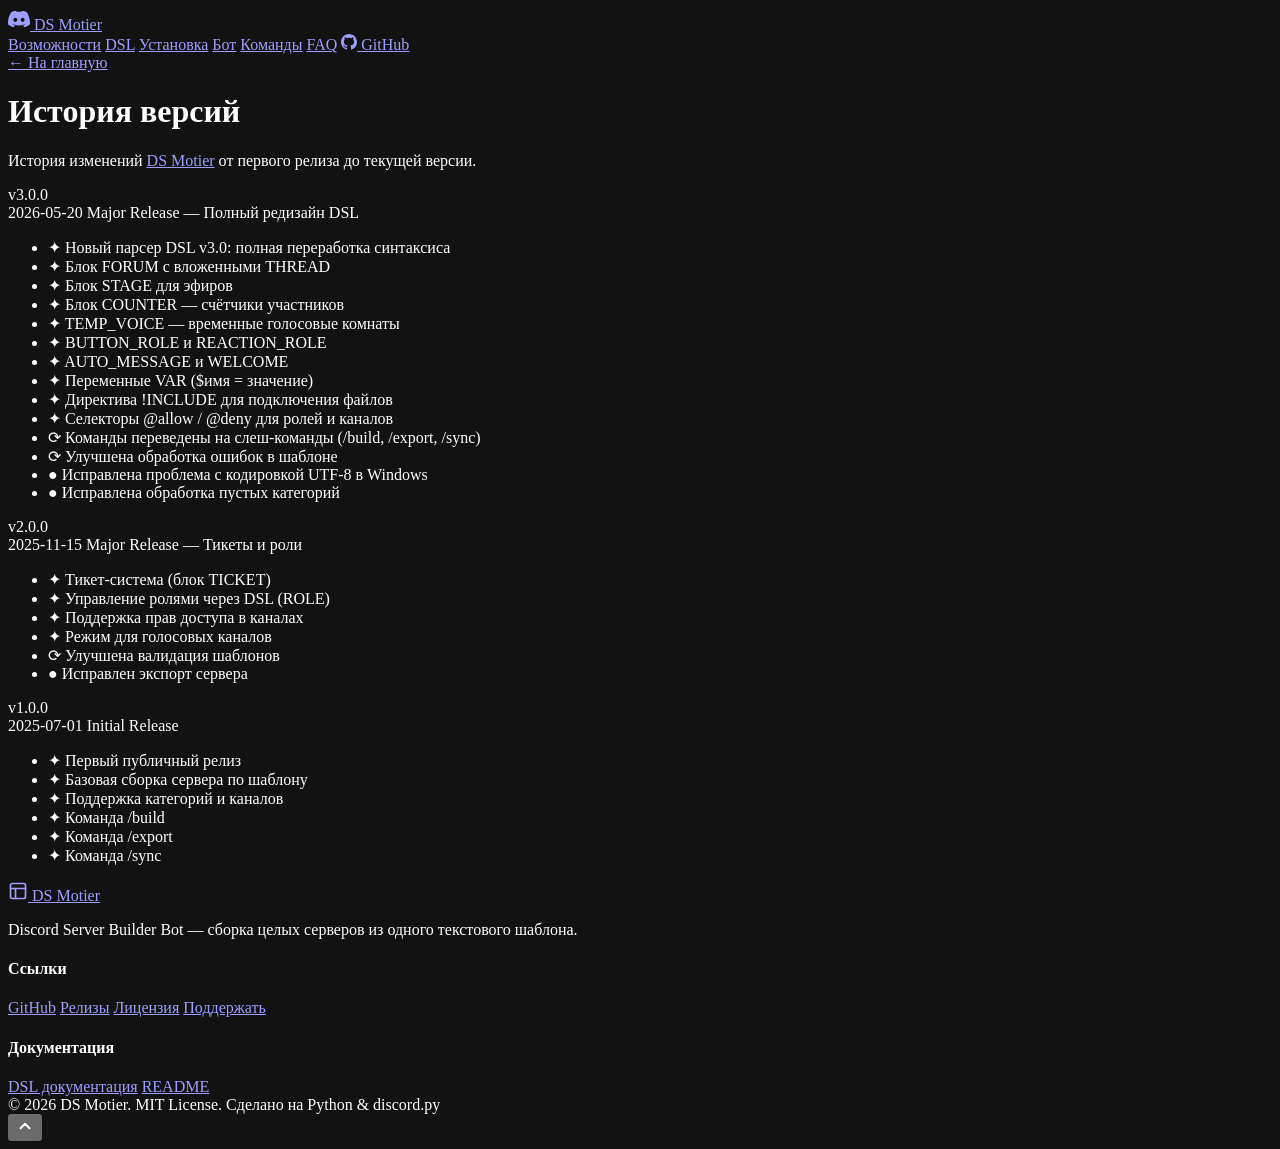
==== changelog/index.html @ 47845064 "Deploy DS Motier v3.0.0 — русские заголовки, back-links, карточки документации" ====
<!DOCTYPE html><html lang="ru"> <head><meta charset="UTF-8"><meta name="viewport" content="width=device-width, initial-scale=1.0"><meta name="color-scheme" content="dark"><meta name="keywords" content="discord бот, сборка discord сервера, dsl v3.0, discord server builder, discord шаблон, discord автоматизация"><title>История версий — DS Motier — сборка Discord серверов</title><meta name="description" content="История изменений DS Motier: новые функции, улучшения, исправления."><meta property="og:title" content="История версий — DS Motier — сборка Discord серверов"><meta property="og:description" content="История изменений DS Motier: новые функции, улучшения, исправления."><meta property="og:type" content="website"><meta property="og:url" content="https://ewee-eco.github.io/DS-Motier/"><meta property="og:image" content="https://ewee-eco.github.io/DS-Motier/og-image.png"><link rel="canonical" href="https://ewee-eco.github.io/DS-Motier/"><link rel="icon" type="image/svg+xml" href="/DS-Motier/favicon.svg"><link rel="preconnect" href="https://fonts.googleapis.com"><link rel="preconnect" href="https://fonts.gstatic.com" crossorigin><link href="https://fonts.googleapis.com/css2?family=Inter:wght@400;500;600;700;800;900&family=JetBrains+Mono:wght@400;500&display=swap" rel="stylesheet"><script type="application/ld+json">{"@context":"https://schema.org","@type":"SoftwareApplication","name":"DS Motier","operatingSystem":"Windows, macOS, Linux","applicationCategory":"Utilities","description":"История изменений DS Motier: новые функции, улучшения, исправления.","offers":{"@type":"Offer","price":"0","priceCurrency":"USD"},"author":{"@type":"Person","name":"EwEE-ECO"}}</script><link rel="stylesheet" href="/DS-Motier/styles/global.css"></head> <body>  <header class="header" id="header"> <div class="header-inner"> <a href="#" class="logo"> <svg width="22" height="22" viewBox="0 0 127.14 96.36" fill="currentColor"> <path d="M107.7,8.07A105.15,105.15,0,0,0,81.47,0a72.06,72.06,0,0,0-3.36,6.83A97.68,97.68,0,0,0,49,6.83,72.37,72.37,0,0,0,45.64,0,105.89,105.89,0,0,0,19.39,8.09C2.79,32.65-1.71,56.6.54,80.21h0A105.73,105.73,0,0,0,32.71,96.36,77.7,77.7,0,0,0,39.6,85.25a68.42,68.42,0,0,1-10.85-5.18c.91-.66,1.8-1.34,2.66-2a75.57,75.57,0,0,0,64.32,0c.87.71,1.76,1.39,2.66,2a68.68,68.68,0,0,1-10.87,5.19,77,77,0,0,0,6.89,11.1A105.25,105.25,0,0,0,126.6,80.22h0C129.24,52.84,122.09,29.11,107.7,8.07ZM42.45,65.69C36.18,65.69,31,60,31,53s5-12.74,11.43-12.74S54,46,53.89,53,48.84,65.69,42.45,65.69Zm42.24,0C78.41,65.69,73.25,60,73.25,53s5-12.74,11.44-12.74S96.23,46,96.12,53,91.08,65.69,84.69,65.69Z"></path> </svg> <span>DS Motier</span> </a> <nav class="header-nav"> <a href="#features">Возможности</a> <a href="#showcase">DSL</a> <a href="#how-it-works">Установка</a> <a href="#bot-setup">Бот</a> <a href="#commands">Команды</a> <a href="#faq">FAQ</a> <a href="https://github.com/EwEE-ECO/DS-Motier" target="_blank" rel="noopener noreferrer" class="header-gh-link"> <svg width="16" height="16" viewBox="0 0 24 24" fill="currentColor"> <path d="M12 0C5.374 0 0 5.373 0 12c0 5.302 3.438 9.8 8.207 11.387.599.111.793-.261.793-.577v-2.234c-3.338.726-4.033-1.416-4.033-1.416-.546-1.387-1.333-1.756-1.333-1.756-1.089-.745.083-.729.083-.729 1.205.084 1.839 1.237 1.839 1.237 1.07 1.834 2.807 1.304 3.492.997.107-.775.418-1.305.762-1.604-2.665-.305-5.467-1.334-5.467-5.931 0-1.311.469-2.381 1.236-3.221-.124-.303-.535-1.524.117-3.176 0 0 1.008-.322 3.301 1.23A11.509 11.509 0 0112 5.803c1.02.005 2.047.138 3.006.404 2.291-1.552 3.297-1.23 3.297-1.23.653 1.653.242 2.874.118 3.176.77.84 1.235 1.911 1.235 3.221 0 4.609-2.807 5.624-5.479 5.921.43.372.823 1.102.823 2.222v3.293c0 .319.192.694.801.576C20.566 21.797 24 17.3 24 12c0-6.627-5.373-12-12-12z"></path> </svg> <span>GitHub</span> </a> </nav> </div> </header> <script type="module">const d=document.getElementById("header");let s=0;window.addEventListener("scroll",()=>{const e=window.scrollY;e>120&&e>s?d.classList.add("header-hidden"):d.classList.remove("header-hidden"),s=e},{passive:!0});</script> <main class="page-section"> <div class="page-section-inner"> <a href="/DS-Motier/" class="back-link">← На главную</a> <h1>История версий</h1> <p>История изменений <a href="/DS-Motier/">DS Motier</a> от первого релиза до текущей версии.</p> <article class="release"> <header class="release-header"> <div class="release-version">v3.0.0</div> <time class="release-date">2026-05-20</time> <span class="release-tag">Major Release — Полный редизайн DSL</span> </header> <ul class="release-changes"> <li class="release-change release-change-feature"> <span class="release-change-type"> ✦   </span> Новый парсер DSL v3.0: полная переработка синтаксиса </li><li class="release-change release-change-feature"> <span class="release-change-type"> ✦   </span> Блок FORUM с вложенными THREAD </li><li class="release-change release-change-feature"> <span class="release-change-type"> ✦   </span> Блок STAGE для эфиров </li><li class="release-change release-change-feature"> <span class="release-change-type"> ✦   </span> Блок COUNTER — счётчики участников </li><li class="release-change release-change-feature"> <span class="release-change-type"> ✦   </span> TEMP_VOICE — временные голосовые комнаты </li><li class="release-change release-change-feature"> <span class="release-change-type"> ✦   </span> BUTTON_ROLE и REACTION_ROLE </li><li class="release-change release-change-feature"> <span class="release-change-type"> ✦   </span> AUTO_MESSAGE и WELCOME </li><li class="release-change release-change-feature"> <span class="release-change-type"> ✦   </span> Переменные VAR ($имя = значение) </li><li class="release-change release-change-feature"> <span class="release-change-type"> ✦   </span> Директива !INCLUDE для подключения файлов </li><li class="release-change release-change-feature"> <span class="release-change-type"> ✦   </span> Селекторы @allow / @deny для ролей и каналов </li><li class="release-change release-change-change"> <span class="release-change-type">  ⟳  </span> Команды переведены на слеш-команды (/build, /export, /sync) </li><li class="release-change release-change-change"> <span class="release-change-type">  ⟳  </span> Улучшена обработка ошибок в шаблоне </li><li class="release-change release-change-fix"> <span class="release-change-type">   ● </span> Исправлена проблема с кодировкой UTF-8 в Windows </li><li class="release-change release-change-fix"> <span class="release-change-type">   ● </span> Исправлена обработка пустых категорий </li> </ul> </article><article class="release"> <header class="release-header"> <div class="release-version">v2.0.0</div> <time class="release-date">2025-11-15</time> <span class="release-tag">Major Release — Тикеты и роли</span> </header> <ul class="release-changes"> <li class="release-change release-change-feature"> <span class="release-change-type"> ✦   </span> Тикет-система (блок TICKET) </li><li class="release-change release-change-feature"> <span class="release-change-type"> ✦   </span> Управление ролями через DSL (ROLE) </li><li class="release-change release-change-feature"> <span class="release-change-type"> ✦   </span> Поддержка прав доступа в каналах </li><li class="release-change release-change-feature"> <span class="release-change-type"> ✦   </span> Режим для голосовых каналов </li><li class="release-change release-change-change"> <span class="release-change-type">  ⟳  </span> Улучшена валидация шаблонов </li><li class="release-change release-change-fix"> <span class="release-change-type">   ● </span> Исправлен экспорт сервера </li> </ul> </article><article class="release"> <header class="release-header"> <div class="release-version">v1.0.0</div> <time class="release-date">2025-07-01</time> <span class="release-tag">Initial Release</span> </header> <ul class="release-changes"> <li class="release-change release-change-feature"> <span class="release-change-type"> ✦   </span> Первый публичный релиз </li><li class="release-change release-change-feature"> <span class="release-change-type"> ✦   </span> Базовая сборка сервера по шаблону </li><li class="release-change release-change-feature"> <span class="release-change-type"> ✦   </span> Поддержка категорий и каналов </li><li class="release-change release-change-feature"> <span class="release-change-type"> ✦   </span> Команда /build </li><li class="release-change release-change-feature"> <span class="release-change-type"> ✦   </span> Команда /export </li><li class="release-change release-change-feature"> <span class="release-change-type"> ✦   </span> Команда /sync </li> </ul> </article> </div> </main> <footer class="footer"> <div class="footer-inner"> <div class="footer-brand"> <a href="#" class="logo"> <svg width="20" height="20" viewBox="0 0 24 24" fill="none" stroke="currentColor" stroke-width="2" stroke-linecap="round" stroke-linejoin="round"> <rect x="3" y="3" width="18" height="18" rx="2" ry="2"></rect> <line x1="3" y1="9" x2="21" y2="9"></line> <line x1="9" y1="21" x2="9" y2="9"></line> </svg>
DS Motier
</a> <p class="footer-desc">
Discord Server Builder Bot — сборка целых серверов из одного текстового шаблона.
</p> </div> <div class="footer-links"> <div class="footer-col"> <h4>Ссылки</h4> <a href="https://github.com/EwEE-ECO/DS-Motier" target="_blank" rel="noopener noreferrer">GitHub</a> <a href="https://github.com/EwEE-ECO/DS-Motier/releases" target="_blank" rel="noopener noreferrer">Релизы</a> <a href="https://github.com/EwEE-ECO/DS-Motier/blob/main/LICENSE" target="_blank" rel="noopener noreferrer">Лицензия</a> <a href="https://yoomoney.ru/to/4100119169295985" target="_blank" rel="noopener noreferrer">Поддержать</a> </div> <div class="footer-col"> <h4>Документация</h4> <a href="https://github.com/EwEE-ECO/DS-Motier/blob/main/DOCS.md" target="_blank" rel="noopener noreferrer">DSL документация</a> <a href="https://github.com/EwEE-ECO/DS-Motier/blob/main/README.md" target="_blank" rel="noopener noreferrer">README</a> </div> </div> </div> <div class="footer-bottom"> <span>&copy; 2026 DS Motier. MIT License.</span> <span>Сделано на Python &amp; discord.py</span> </div> </footer> <button id="back-to-top" class="back-to-top" aria-label="Наверх"> <svg width="18" height="18" viewBox="0 0 24 24" fill="none" stroke="currentColor" stroke-width="2.5" stroke-linecap="round" stroke-linejoin="round"> <polyline points="18 15 12 9 6 15"></polyline> </svg> </button> <script type="module">const o=document.getElementById("back-to-top");window.addEventListener("scroll",()=>{window.scrollY>600?o.classList.add("back-to-top-visible"):o.classList.remove("back-to-top-visible")},{passive:!0});o.addEventListener("click",()=>{window.scrollTo({top:0,behavior:"smooth"})});</script>  <script src="/DS-Motier/scripts/site.js"></script> </body> </html>
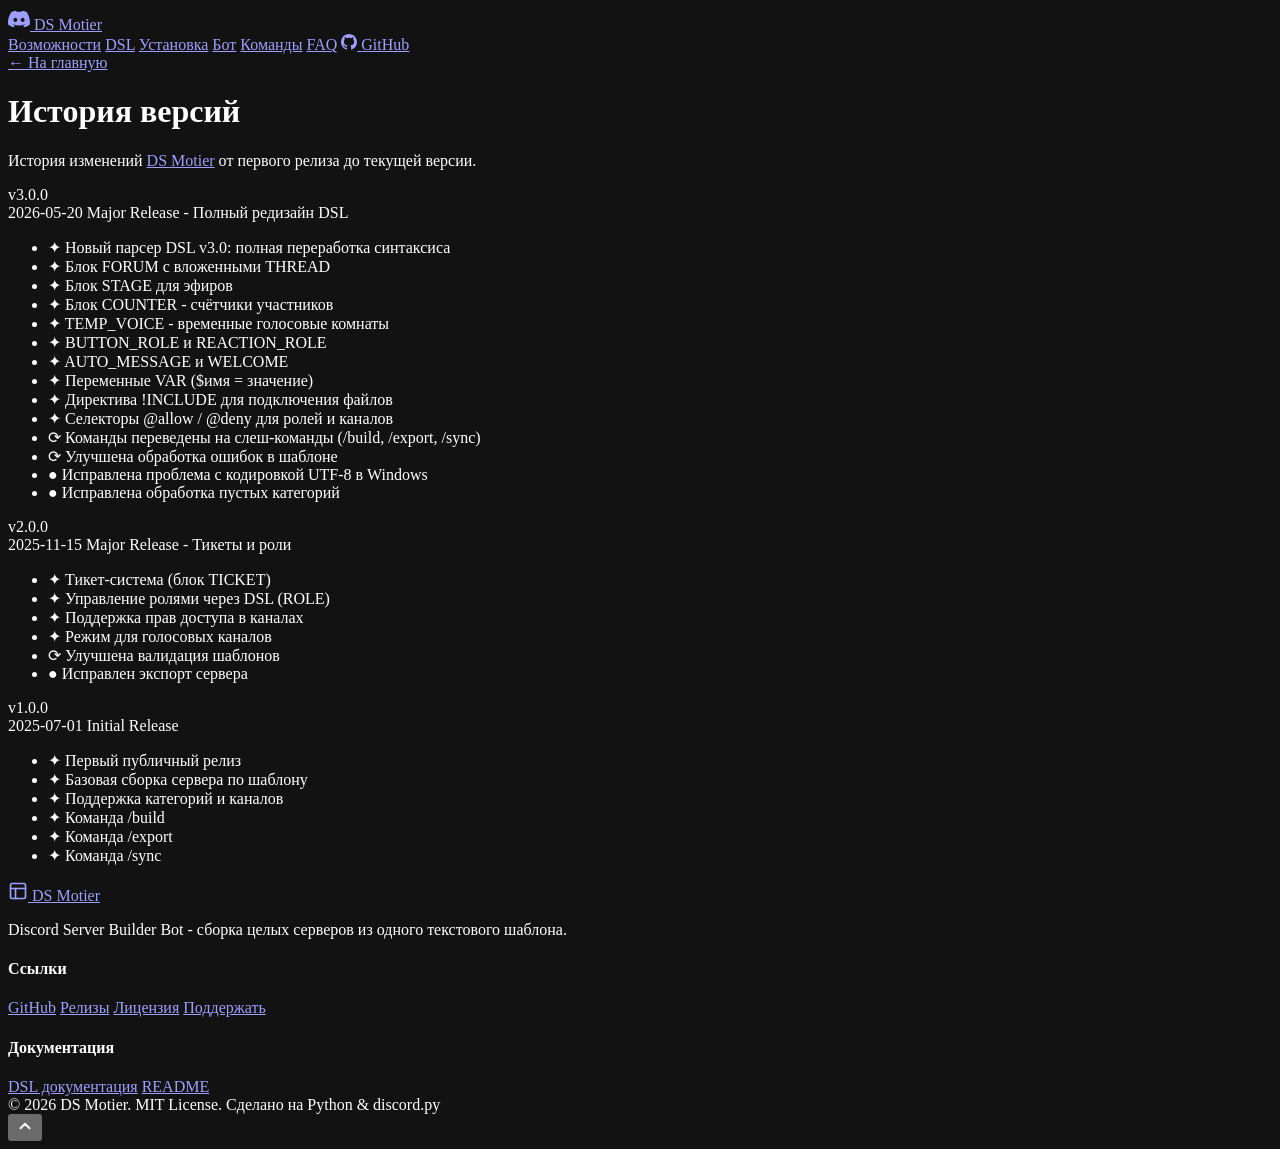
==== commit 4e06e616: "Replace em dashes with hyphens" ====
--- a/changelog/index.html
+++ b/changelog/index.html
@@ -1,5 +1,5 @@
-<!DOCTYPE html><html lang="ru"> <head><meta charset="UTF-8"><meta name="viewport" content="width=device-width, initial-scale=1.0"><meta name="color-scheme" content="dark"><meta name="keywords" content="discord бот, сборка discord сервера, dsl v3.0, discord server builder, discord шаблон, discord автоматизация"><title>История версий — DS Motier — сборка Discord серверов</title><meta name="description" content="История изменений DS Motier: новые функции, улучшения, исправления."><meta property="og:title" content="История версий — DS Motier — сборка Discord серверов"><meta property="og:description" content="История изменений DS Motier: новые функции, улучшения, исправления."><meta property="og:type" content="website"><meta property="og:url" content="https://ewee-eco.github.io/DS-Motier/"><meta property="og:image" content="https://ewee-eco.github.io/DS-Motier/og-image.png"><link rel="canonical" href="https://ewee-eco.github.io/DS-Motier/"><link rel="icon" type="image/svg+xml" href="/DS-Motier/favicon.svg"><link rel="preconnect" href="https://fonts.googleapis.com"><link rel="preconnect" href="https://fonts.gstatic.com" crossorigin><link href="https://fonts.googleapis.com/css2?family=Inter:wght@400;500;600;700;800;900&family=JetBrains+Mono:wght@400;500&display=swap" rel="stylesheet"><script type="application/ld+json">{"@context":"https://schema.org","@type":"SoftwareApplication","name":"DS Motier","operatingSystem":"Windows, macOS, Linux","applicationCategory":"Utilities","description":"История изменений DS Motier: новые функции, улучшения, исправления.","offers":{"@type":"Offer","price":"0","priceCurrency":"USD"},"author":{"@type":"Person","name":"EwEE-ECO"}}</script><link rel="stylesheet" href="/DS-Motier/styles/global.css"></head> <body>  <header class="header" id="header"> <div class="header-inner"> <a href="#" class="logo"> <svg width="22" height="22" viewBox="0 0 127.14 96.36" fill="currentColor"> <path d="M107.7,8.07A105.15,105.15,0,0,0,81.47,0a72.06,72.06,0,0,0-3.36,6.83A97.68,97.68,0,0,0,49,6.83,72.37,72.37,0,0,0,45.64,0,105.89,105.89,0,0,0,19.39,8.09C2.79,32.65-1.71,56.6.54,80.21h0A105.73,105.73,0,0,0,32.71,96.36,77.7,77.7,0,0,0,39.6,85.25a68.42,68.42,0,0,1-10.85-5.18c.91-.66,1.8-1.34,2.66-2a75.57,75.57,0,0,0,64.32,0c.87.71,1.76,1.39,2.66,2a68.68,68.68,0,0,1-10.87,5.19,77,77,0,0,0,6.89,11.1A105.25,105.25,0,0,0,126.6,80.22h0C129.24,52.84,122.09,29.11,107.7,8.07ZM42.45,65.69C36.18,65.69,31,60,31,53s5-12.74,11.43-12.74S54,46,53.89,53,48.84,65.69,42.45,65.69Zm42.24,0C78.41,65.69,73.25,60,73.25,53s5-12.74,11.44-12.74S96.23,46,96.12,53,91.08,65.69,84.69,65.69Z"></path> </svg> <span>DS Motier</span> </a> <nav class="header-nav"> <a href="#features">Возможности</a> <a href="#showcase">DSL</a> <a href="#how-it-works">Установка</a> <a href="#bot-setup">Бот</a> <a href="#commands">Команды</a> <a href="#faq">FAQ</a> <a href="https://github.com/EwEE-ECO/DS-Motier" target="_blank" rel="noopener noreferrer" class="header-gh-link"> <svg width="16" height="16" viewBox="0 0 24 24" fill="currentColor"> <path d="M12 0C5.374 0 0 5.373 0 12c0 5.302 3.438 9.8 8.207 11.387.599.111.793-.261.793-.577v-2.234c-3.338.726-4.033-1.416-4.033-1.416-.546-1.387-1.333-1.756-1.333-1.756-1.089-.745.083-.729.083-.729 1.205.084 1.839 1.237 1.839 1.237 1.07 1.834 2.807 1.304 3.492.997.107-.775.418-1.305.762-1.604-2.665-.305-5.467-1.334-5.467-5.931 0-1.311.469-2.381 1.236-3.221-.124-.303-.535-1.524.117-3.176 0 0 1.008-.322 3.301 1.23A11.509 11.509 0 0112 5.803c1.02.005 2.047.138 3.006.404 2.291-1.552 3.297-1.23 3.297-1.23.653 1.653.242 2.874.118 3.176.77.84 1.235 1.911 1.235 3.221 0 4.609-2.807 5.624-5.479 5.921.43.372.823 1.102.823 2.222v3.293c0 .319.192.694.801.576C20.566 21.797 24 17.3 24 12c0-6.627-5.373-12-12-12z"></path> </svg> <span>GitHub</span> </a> </nav> </div> </header> <script type="module">const d=document.getElementById("header");let s=0;window.addEventListener("scroll",()=>{const e=window.scrollY;e>120&&e>s?d.classList.add("header-hidden"):d.classList.remove("header-hidden"),s=e},{passive:!0});</script> <main class="page-section"> <div class="page-section-inner"> <a href="/DS-Motier/" class="back-link">← На главную</a> <h1>История версий</h1> <p>История изменений <a href="/DS-Motier/">DS Motier</a> от первого релиза до текущей версии.</p> <article class="release"> <header class="release-header"> <div class="release-version">v3.0.0</div> <time class="release-date">2026-05-20</time> <span class="release-tag">Major Release — Полный редизайн DSL</span> </header> <ul class="release-changes"> <li class="release-change release-change-feature"> <span class="release-change-type"> ✦   </span> Новый парсер DSL v3.0: полная переработка синтаксиса </li><li class="release-change release-change-feature"> <span class="release-change-type"> ✦   </span> Блок FORUM с вложенными THREAD </li><li class="release-change release-change-feature"> <span class="release-change-type"> ✦   </span> Блок STAGE для эфиров </li><li class="release-change release-change-feature"> <span class="release-change-type"> ✦   </span> Блок COUNTER — счётчики участников </li><li class="release-change release-change-feature"> <span class="release-change-type"> ✦   </span> TEMP_VOICE — временные голосовые комнаты </li><li class="release-change release-change-feature"> <span class="release-change-type"> ✦   </span> BUTTON_ROLE и REACTION_ROLE </li><li class="release-change release-change-feature"> <span class="release-change-type"> ✦   </span> AUTO_MESSAGE и WELCOME </li><li class="release-change release-change-feature"> <span class="release-change-type"> ✦   </span> Переменные VAR ($имя = значение) </li><li class="release-change release-change-feature"> <span class="release-change-type"> ✦   </span> Директива !INCLUDE для подключения файлов </li><li class="release-change release-change-feature"> <span class="release-change-type"> ✦   </span> Селекторы @allow / @deny для ролей и каналов </li><li class="release-change release-change-change"> <span class="release-change-type">  ⟳  </span> Команды переведены на слеш-команды (/build, /export, /sync) </li><li class="release-change release-change-change"> <span class="release-change-type">  ⟳  </span> Улучшена обработка ошибок в шаблоне </li><li class="release-change release-change-fix"> <span class="release-change-type">   ● </span> Исправлена проблема с кодировкой UTF-8 в Windows </li><li class="release-change release-change-fix"> <span class="release-change-type">   ● </span> Исправлена обработка пустых категорий </li> </ul> </article><article class="release"> <header class="release-header"> <div class="release-version">v2.0.0</div> <time class="release-date">2025-11-15</time> <span class="release-tag">Major Release — Тикеты и роли</span> </header> <ul class="release-changes"> <li class="release-change release-change-feature"> <span class="release-change-type"> ✦   </span> Тикет-система (блок TICKET) </li><li class="release-change release-change-feature"> <span class="release-change-type"> ✦   </span> Управление ролями через DSL (ROLE) </li><li class="release-change release-change-feature"> <span class="release-change-type"> ✦   </span> Поддержка прав доступа в каналах </li><li class="release-change release-change-feature"> <span class="release-change-type"> ✦   </span> Режим для голосовых каналов </li><li class="release-change release-change-change"> <span class="release-change-type">  ⟳  </span> Улучшена валидация шаблонов </li><li class="release-change release-change-fix"> <span class="release-change-type">   ● </span> Исправлен экспорт сервера </li> </ul> </article><article class="release"> <header class="release-header"> <div class="release-version">v1.0.0</div> <time class="release-date">2025-07-01</time> <span class="release-tag">Initial Release</span> </header> <ul class="release-changes"> <li class="release-change release-change-feature"> <span class="release-change-type"> ✦   </span> Первый публичный релиз </li><li class="release-change release-change-feature"> <span class="release-change-type"> ✦   </span> Базовая сборка сервера по шаблону </li><li class="release-change release-change-feature"> <span class="release-change-type"> ✦   </span> Поддержка категорий и каналов </li><li class="release-change release-change-feature"> <span class="release-change-type"> ✦   </span> Команда /build </li><li class="release-change release-change-feature"> <span class="release-change-type"> ✦   </span> Команда /export </li><li class="release-change release-change-feature"> <span class="release-change-type"> ✦   </span> Команда /sync </li> </ul> </article> </div> </main> <footer class="footer"> <div class="footer-inner"> <div class="footer-brand"> <a href="#" class="logo"> <svg width="20" height="20" viewBox="0 0 24 24" fill="none" stroke="currentColor" stroke-width="2" stroke-linecap="round" stroke-linejoin="round"> <rect x="3" y="3" width="18" height="18" rx="2" ry="2"></rect> <line x1="3" y1="9" x2="21" y2="9"></line> <line x1="9" y1="21" x2="9" y2="9"></line> </svg>
+﻿<!DOCTYPE html><html lang="ru"> <head><meta charset="UTF-8"><meta name="viewport" content="width=device-width, initial-scale=1.0"><meta name="color-scheme" content="dark"><meta name="keywords" content="discord бот, сборка discord сервера, dsl v3.0, discord server builder, discord шаблон, discord автоматизация"><title>История версий - DS Motier - сборка Discord серверов</title><meta name="description" content="История изменений DS Motier: новые функции, улучшения, исправления."><meta property="og:title" content="История версий - DS Motier - сборка Discord серверов"><meta property="og:description" content="История изменений DS Motier: новые функции, улучшения, исправления."><meta property="og:type" content="website"><meta property="og:url" content="https://ewee-eco.github.io/DS-Motier/"><meta property="og:image" content="https://ewee-eco.github.io/DS-Motier/og-image.png"><link rel="canonical" href="https://ewee-eco.github.io/DS-Motier/"><link rel="icon" type="image/svg+xml" href="/DS-Motier/favicon.svg"><link rel="preconnect" href="https://fonts.googleapis.com"><link rel="preconnect" href="https://fonts.gstatic.com" crossorigin><link href="https://fonts.googleapis.com/css2?family=Inter:wght@400;500;600;700;800;900&family=JetBrains+Mono:wght@400;500&display=swap" rel="stylesheet"><script type="application/ld+json">{"@context":"https://schema.org","@type":"SoftwareApplication","name":"DS Motier","operatingSystem":"Windows, macOS, Linux","applicationCategory":"Utilities","description":"История изменений DS Motier: новые функции, улучшения, исправления.","offers":{"@type":"Offer","price":"0","priceCurrency":"USD"},"author":{"@type":"Person","name":"EwEE-ECO"}}</script><link rel="stylesheet" href="/DS-Motier/styles/global.css"></head> <body>  <header class="header" id="header"> <div class="header-inner"> <a href="#" class="logo"> <svg width="22" height="22" viewBox="0 0 127.14 96.36" fill="currentColor"> <path d="M107.7,8.07A105.15,105.15,0,0,0,81.47,0a72.06,72.06,0,0,0-3.36,6.83A97.68,97.68,0,0,0,49,6.83,72.37,72.37,0,0,0,45.64,0,105.89,105.89,0,0,0,19.39,8.09C2.79,32.65-1.71,56.6.54,80.21h0A105.73,105.73,0,0,0,32.71,96.36,77.7,77.7,0,0,0,39.6,85.25a68.42,68.42,0,0,1-10.85-5.18c.91-.66,1.8-1.34,2.66-2a75.57,75.57,0,0,0,64.32,0c.87.71,1.76,1.39,2.66,2a68.68,68.68,0,0,1-10.87,5.19,77,77,0,0,0,6.89,11.1A105.25,105.25,0,0,0,126.6,80.22h0C129.24,52.84,122.09,29.11,107.7,8.07ZM42.45,65.69C36.18,65.69,31,60,31,53s5-12.74,11.43-12.74S54,46,53.89,53,48.84,65.69,42.45,65.69Zm42.24,0C78.41,65.69,73.25,60,73.25,53s5-12.74,11.44-12.74S96.23,46,96.12,53,91.08,65.69,84.69,65.69Z"></path> </svg> <span>DS Motier</span> </a> <nav class="header-nav"> <a href="#features">Возможности</a> <a href="#showcase">DSL</a> <a href="#how-it-works">Установка</a> <a href="#bot-setup">Бот</a> <a href="#commands">Команды</a> <a href="#faq">FAQ</a> <a href="https://github.com/EwEE-ECO/DS-Motier" target="_blank" rel="noopener noreferrer" class="header-gh-link"> <svg width="16" height="16" viewBox="0 0 24 24" fill="currentColor"> <path d="M12 0C5.374 0 0 5.373 0 12c0 5.302 3.438 9.8 8.207 11.387.599.111.793-.261.793-.577v-2.234c-3.338.726-4.033-1.416-4.033-1.416-.546-1.387-1.333-1.756-1.333-1.756-1.089-.745.083-.729.083-.729 1.205.084 1.839 1.237 1.839 1.237 1.07 1.834 2.807 1.304 3.492.997.107-.775.418-1.305.762-1.604-2.665-.305-5.467-1.334-5.467-5.931 0-1.311.469-2.381 1.236-3.221-.124-.303-.535-1.524.117-3.176 0 0 1.008-.322 3.301 1.23A11.509 11.509 0 0112 5.803c1.02.005 2.047.138 3.006.404 2.291-1.552 3.297-1.23 3.297-1.23.653 1.653.242 2.874.118 3.176.77.84 1.235 1.911 1.235 3.221 0 4.609-2.807 5.624-5.479 5.921.43.372.823 1.102.823 2.222v3.293c0 .319.192.694.801.576C20.566 21.797 24 17.3 24 12c0-6.627-5.373-12-12-12z"></path> </svg> <span>GitHub</span> </a> </nav> </div> </header> <script type="module">const d=document.getElementById("header");let s=0;window.addEventListener("scroll",()=>{const e=window.scrollY;e>120&&e>s?d.classList.add("header-hidden"):d.classList.remove("header-hidden"),s=e},{passive:!0});</script> <main class="page-section"> <div class="page-section-inner"> <a href="/DS-Motier/" class="back-link">← На главную</a> <h1>История версий</h1> <p>История изменений <a href="/DS-Motier/">DS Motier</a> от первого релиза до текущей версии.</p> <article class="release"> <header class="release-header"> <div class="release-version">v3.0.0</div> <time class="release-date">2026-05-20</time> <span class="release-tag">Major Release - Полный редизайн DSL</span> </header> <ul class="release-changes"> <li class="release-change release-change-feature"> <span class="release-change-type"> ✦   </span> Новый парсер DSL v3.0: полная переработка синтаксиса </li><li class="release-change release-change-feature"> <span class="release-change-type"> ✦   </span> Блок FORUM с вложенными THREAD </li><li class="release-change release-change-feature"> <span class="release-change-type"> ✦   </span> Блок STAGE для эфиров </li><li class="release-change release-change-feature"> <span class="release-change-type"> ✦   </span> Блок COUNTER - счётчики участников </li><li class="release-change release-change-feature"> <span class="release-change-type"> ✦   </span> TEMP_VOICE - временные голосовые комнаты </li><li class="release-change release-change-feature"> <span class="release-change-type"> ✦   </span> BUTTON_ROLE и REACTION_ROLE </li><li class="release-change release-change-feature"> <span class="release-change-type"> ✦   </span> AUTO_MESSAGE и WELCOME </li><li class="release-change release-change-feature"> <span class="release-change-type"> ✦   </span> Переменные VAR ($имя = значение) </li><li class="release-change release-change-feature"> <span class="release-change-type"> ✦   </span> Директива !INCLUDE для подключения файлов </li><li class="release-change release-change-feature"> <span class="release-change-type"> ✦   </span> Селекторы @allow / @deny для ролей и каналов </li><li class="release-change release-change-change"> <span class="release-change-type">  ⟳  </span> Команды переведены на слеш-команды (/build, /export, /sync) </li><li class="release-change release-change-change"> <span class="release-change-type">  ⟳  </span> Улучшена обработка ошибок в шаблоне </li><li class="release-change release-change-fix"> <span class="release-change-type">   ● </span> Исправлена проблема с кодировкой UTF-8 в Windows </li><li class="release-change release-change-fix"> <span class="release-change-type">   ● </span> Исправлена обработка пустых категорий </li> </ul> </article><article class="release"> <header class="release-header"> <div class="release-version">v2.0.0</div> <time class="release-date">2025-11-15</time> <span class="release-tag">Major Release - Тикеты и роли</span> </header> <ul class="release-changes"> <li class="release-change release-change-feature"> <span class="release-change-type"> ✦   </span> Тикет-система (блок TICKET) </li><li class="release-change release-change-feature"> <span class="release-change-type"> ✦   </span> Управление ролями через DSL (ROLE) </li><li class="release-change release-change-feature"> <span class="release-change-type"> ✦   </span> Поддержка прав доступа в каналах </li><li class="release-change release-change-feature"> <span class="release-change-type"> ✦   </span> Режим для голосовых каналов </li><li class="release-change release-change-change"> <span class="release-change-type">  ⟳  </span> Улучшена валидация шаблонов </li><li class="release-change release-change-fix"> <span class="release-change-type">   ● </span> Исправлен экспорт сервера </li> </ul> </article><article class="release"> <header class="release-header"> <div class="release-version">v1.0.0</div> <time class="release-date">2025-07-01</time> <span class="release-tag">Initial Release</span> </header> <ul class="release-changes"> <li class="release-change release-change-feature"> <span class="release-change-type"> ✦   </span> Первый публичный релиз </li><li class="release-change release-change-feature"> <span class="release-change-type"> ✦   </span> Базовая сборка сервера по шаблону </li><li class="release-change release-change-feature"> <span class="release-change-type"> ✦   </span> Поддержка категорий и каналов </li><li class="release-change release-change-feature"> <span class="release-change-type"> ✦   </span> Команда /build </li><li class="release-change release-change-feature"> <span class="release-change-type"> ✦   </span> Команда /export </li><li class="release-change release-change-feature"> <span class="release-change-type"> ✦   </span> Команда /sync </li> </ul> </article> </div> </main> <footer class="footer"> <div class="footer-inner"> <div class="footer-brand"> <a href="#" class="logo"> <svg width="20" height="20" viewBox="0 0 24 24" fill="none" stroke="currentColor" stroke-width="2" stroke-linecap="round" stroke-linejoin="round"> <rect x="3" y="3" width="18" height="18" rx="2" ry="2"></rect> <line x1="3" y1="9" x2="21" y2="9"></line> <line x1="9" y1="21" x2="9" y2="9"></line> </svg>
 DS Motier
 </a> <p class="footer-desc">
-Discord Server Builder Bot — сборка целых серверов из одного текстового шаблона.
+Discord Server Builder Bot - сборка целых серверов из одного текстового шаблона.
 </p> </div> <div class="footer-links"> <div class="footer-col"> <h4>Ссылки</h4> <a href="https://github.com/EwEE-ECO/DS-Motier" target="_blank" rel="noopener noreferrer">GitHub</a> <a href="https://github.com/EwEE-ECO/DS-Motier/releases" target="_blank" rel="noopener noreferrer">Релизы</a> <a href="https://github.com/EwEE-ECO/DS-Motier/blob/main/LICENSE" target="_blank" rel="noopener noreferrer">Лицензия</a> <a href="https://yoomoney.ru/to/4100119169295985" target="_blank" rel="noopener noreferrer">Поддержать</a> </div> <div class="footer-col"> <h4>Документация</h4> <a href="https://github.com/EwEE-ECO/DS-Motier/blob/main/DOCS.md" target="_blank" rel="noopener noreferrer">DSL документация</a> <a href="https://github.com/EwEE-ECO/DS-Motier/blob/main/README.md" target="_blank" rel="noopener noreferrer">README</a> </div> </div> </div> <div class="footer-bottom"> <span>&copy; 2026 DS Motier. MIT License.</span> <span>Сделано на Python &amp; discord.py</span> </div> </footer> <button id="back-to-top" class="back-to-top" aria-label="Наверх"> <svg width="18" height="18" viewBox="0 0 24 24" fill="none" stroke="currentColor" stroke-width="2.5" stroke-linecap="round" stroke-linejoin="round"> <polyline points="18 15 12 9 6 15"></polyline> </svg> </button> <script type="module">const o=document.getElementById("back-to-top");window.addEventListener("scroll",()=>{window.scrollY>600?o.classList.add("back-to-top-visible"):o.classList.remove("back-to-top-visible")},{passive:!0});o.addEventListener("click",()=>{window.scrollTo({top:0,behavior:"smooth"})});</script>  <script src="/DS-Motier/scripts/site.js"></script> </body> </html>
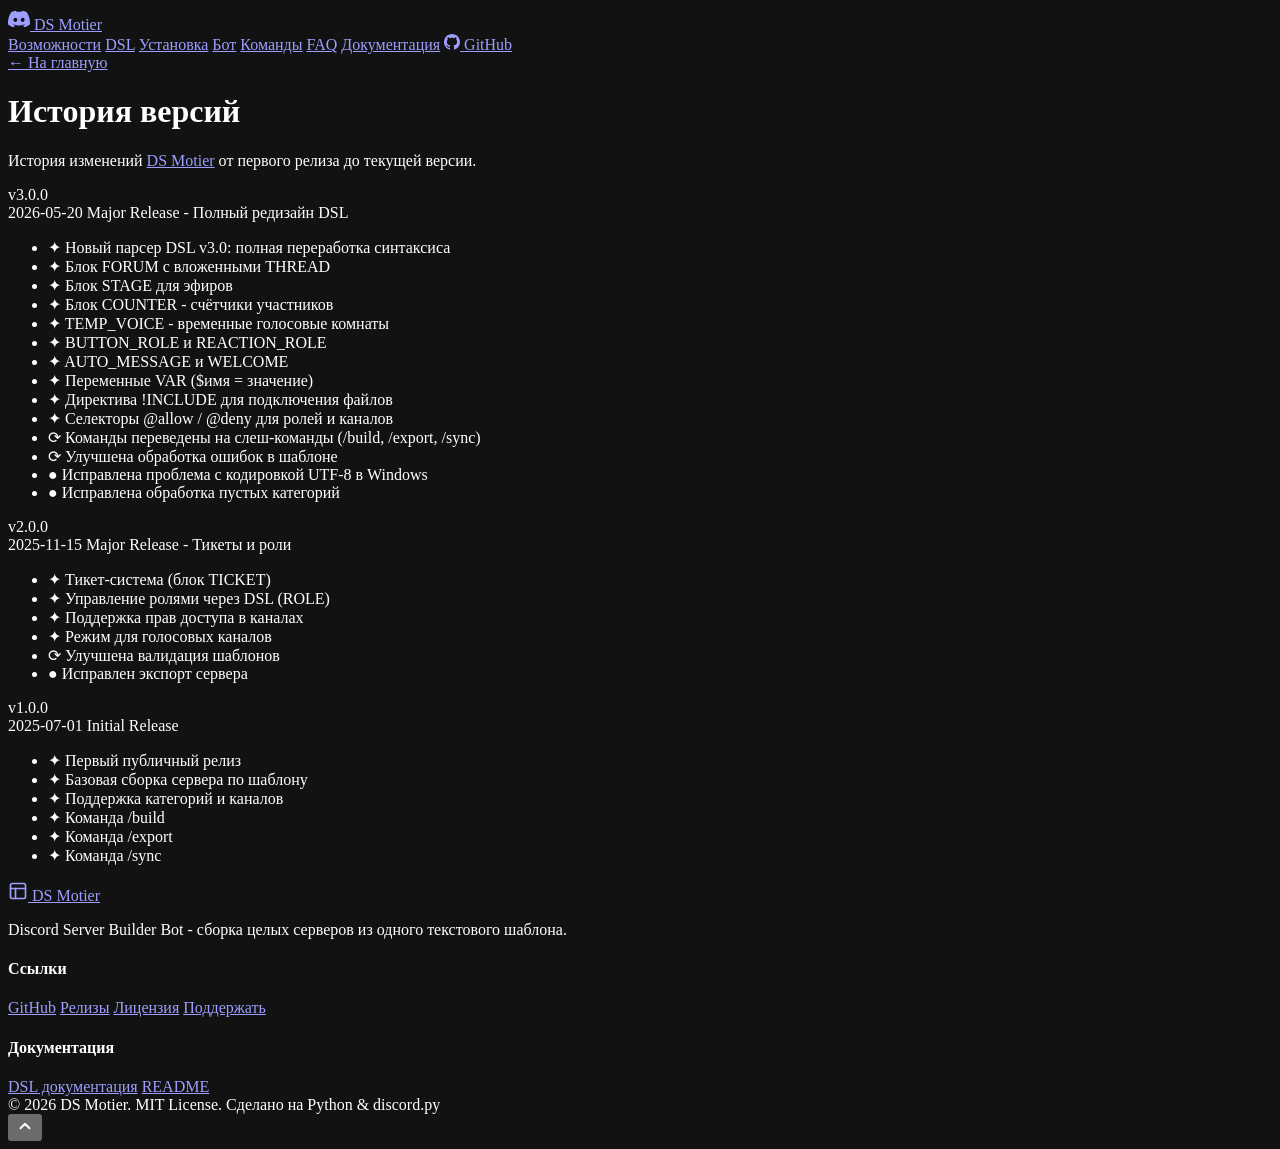
==== commit ca59ebec: "Fix nav links on docs, faq, changelog pages to point to main site" ====
--- a/changelog/index.html
+++ b/changelog/index.html
@@ -1,4 +1,4 @@
-﻿<!DOCTYPE html><html lang="ru"> <head><meta charset="UTF-8"><meta name="viewport" content="width=device-width, initial-scale=1.0"><meta name="color-scheme" content="dark"><meta name="keywords" content="discord бот, сборка discord сервера, dsl v3.0, discord server builder, discord шаблон, discord автоматизация"><title>История версий - DS Motier - сборка Discord серверов</title><meta name="description" content="История изменений DS Motier: новые функции, улучшения, исправления."><meta property="og:title" content="История версий - DS Motier - сборка Discord серверов"><meta property="og:description" content="История изменений DS Motier: новые функции, улучшения, исправления."><meta property="og:type" content="website"><meta property="og:url" content="https://ewee-eco.github.io/DS-Motier/"><meta property="og:image" content="https://ewee-eco.github.io/DS-Motier/og-image.png"><link rel="canonical" href="https://ewee-eco.github.io/DS-Motier/"><link rel="icon" type="image/svg+xml" href="/DS-Motier/favicon.svg"><link rel="preconnect" href="https://fonts.googleapis.com"><link rel="preconnect" href="https://fonts.gstatic.com" crossorigin><link href="https://fonts.googleapis.com/css2?family=Inter:wght@400;500;600;700;800;900&family=JetBrains+Mono:wght@400;500&display=swap" rel="stylesheet"><script type="application/ld+json">{"@context":"https://schema.org","@type":"SoftwareApplication","name":"DS Motier","operatingSystem":"Windows, macOS, Linux","applicationCategory":"Utilities","description":"История изменений DS Motier: новые функции, улучшения, исправления.","offers":{"@type":"Offer","price":"0","priceCurrency":"USD"},"author":{"@type":"Person","name":"EwEE-ECO"}}</script><link rel="stylesheet" href="/DS-Motier/styles/global.css"></head> <body>  <header class="header" id="header"> <div class="header-inner"> <a href="#" class="logo"> <svg width="22" height="22" viewBox="0 0 127.14 96.36" fill="currentColor"> <path d="M107.7,8.07A105.15,105.15,0,0,0,81.47,0a72.06,72.06,0,0,0-3.36,6.83A97.68,97.68,0,0,0,49,6.83,72.37,72.37,0,0,0,45.64,0,105.89,105.89,0,0,0,19.39,8.09C2.79,32.65-1.71,56.6.54,80.21h0A105.73,105.73,0,0,0,32.71,96.36,77.7,77.7,0,0,0,39.6,85.25a68.42,68.42,0,0,1-10.85-5.18c.91-.66,1.8-1.34,2.66-2a75.57,75.57,0,0,0,64.32,0c.87.71,1.76,1.39,2.66,2a68.68,68.68,0,0,1-10.87,5.19,77,77,0,0,0,6.89,11.1A105.25,105.25,0,0,0,126.6,80.22h0C129.24,52.84,122.09,29.11,107.7,8.07ZM42.45,65.69C36.18,65.69,31,60,31,53s5-12.74,11.43-12.74S54,46,53.89,53,48.84,65.69,42.45,65.69Zm42.24,0C78.41,65.69,73.25,60,73.25,53s5-12.74,11.44-12.74S96.23,46,96.12,53,91.08,65.69,84.69,65.69Z"></path> </svg> <span>DS Motier</span> </a> <nav class="header-nav"> <a href="#features">Возможности</a> <a href="#showcase">DSL</a> <a href="#how-it-works">Установка</a> <a href="#bot-setup">Бот</a> <a href="#commands">Команды</a> <a href="#faq">FAQ</a> <a href="https://github.com/EwEE-ECO/DS-Motier" target="_blank" rel="noopener noreferrer" class="header-gh-link"> <svg width="16" height="16" viewBox="0 0 24 24" fill="currentColor"> <path d="M12 0C5.374 0 0 5.373 0 12c0 5.302 3.438 9.8 8.207 11.387.599.111.793-.261.793-.577v-2.234c-3.338.726-4.033-1.416-4.033-1.416-.546-1.387-1.333-1.756-1.333-1.756-1.089-.745.083-.729.083-.729 1.205.084 1.839 1.237 1.839 1.237 1.07 1.834 2.807 1.304 3.492.997.107-.775.418-1.305.762-1.604-2.665-.305-5.467-1.334-5.467-5.931 0-1.311.469-2.381 1.236-3.221-.124-.303-.535-1.524.117-3.176 0 0 1.008-.322 3.301 1.23A11.509 11.509 0 0112 5.803c1.02.005 2.047.138 3.006.404 2.291-1.552 3.297-1.23 3.297-1.23.653 1.653.242 2.874.118 3.176.77.84 1.235 1.911 1.235 3.221 0 4.609-2.807 5.624-5.479 5.921.43.372.823 1.102.823 2.222v3.293c0 .319.192.694.801.576C20.566 21.797 24 17.3 24 12c0-6.627-5.373-12-12-12z"></path> </svg> <span>GitHub</span> </a> </nav> </div> </header> <script type="module">const d=document.getElementById("header");let s=0;window.addEventListener("scroll",()=>{const e=window.scrollY;e>120&&e>s?d.classList.add("header-hidden"):d.classList.remove("header-hidden"),s=e},{passive:!0});</script> <main class="page-section"> <div class="page-section-inner"> <a href="/DS-Motier/" class="back-link">← На главную</a> <h1>История версий</h1> <p>История изменений <a href="/DS-Motier/">DS Motier</a> от первого релиза до текущей версии.</p> <article class="release"> <header class="release-header"> <div class="release-version">v3.0.0</div> <time class="release-date">2026-05-20</time> <span class="release-tag">Major Release - Полный редизайн DSL</span> </header> <ul class="release-changes"> <li class="release-change release-change-feature"> <span class="release-change-type"> ✦   </span> Новый парсер DSL v3.0: полная переработка синтаксиса </li><li class="release-change release-change-feature"> <span class="release-change-type"> ✦   </span> Блок FORUM с вложенными THREAD </li><li class="release-change release-change-feature"> <span class="release-change-type"> ✦   </span> Блок STAGE для эфиров </li><li class="release-change release-change-feature"> <span class="release-change-type"> ✦   </span> Блок COUNTER - счётчики участников </li><li class="release-change release-change-feature"> <span class="release-change-type"> ✦   </span> TEMP_VOICE - временные голосовые комнаты </li><li class="release-change release-change-feature"> <span class="release-change-type"> ✦   </span> BUTTON_ROLE и REACTION_ROLE </li><li class="release-change release-change-feature"> <span class="release-change-type"> ✦   </span> AUTO_MESSAGE и WELCOME </li><li class="release-change release-change-feature"> <span class="release-change-type"> ✦   </span> Переменные VAR ($имя = значение) </li><li class="release-change release-change-feature"> <span class="release-change-type"> ✦   </span> Директива !INCLUDE для подключения файлов </li><li class="release-change release-change-feature"> <span class="release-change-type"> ✦   </span> Селекторы @allow / @deny для ролей и каналов </li><li class="release-change release-change-change"> <span class="release-change-type">  ⟳  </span> Команды переведены на слеш-команды (/build, /export, /sync) </li><li class="release-change release-change-change"> <span class="release-change-type">  ⟳  </span> Улучшена обработка ошибок в шаблоне </li><li class="release-change release-change-fix"> <span class="release-change-type">   ● </span> Исправлена проблема с кодировкой UTF-8 в Windows </li><li class="release-change release-change-fix"> <span class="release-change-type">   ● </span> Исправлена обработка пустых категорий </li> </ul> </article><article class="release"> <header class="release-header"> <div class="release-version">v2.0.0</div> <time class="release-date">2025-11-15</time> <span class="release-tag">Major Release - Тикеты и роли</span> </header> <ul class="release-changes"> <li class="release-change release-change-feature"> <span class="release-change-type"> ✦   </span> Тикет-система (блок TICKET) </li><li class="release-change release-change-feature"> <span class="release-change-type"> ✦   </span> Управление ролями через DSL (ROLE) </li><li class="release-change release-change-feature"> <span class="release-change-type"> ✦   </span> Поддержка прав доступа в каналах </li><li class="release-change release-change-feature"> <span class="release-change-type"> ✦   </span> Режим для голосовых каналов </li><li class="release-change release-change-change"> <span class="release-change-type">  ⟳  </span> Улучшена валидация шаблонов </li><li class="release-change release-change-fix"> <span class="release-change-type">   ● </span> Исправлен экспорт сервера </li> </ul> </article><article class="release"> <header class="release-header"> <div class="release-version">v1.0.0</div> <time class="release-date">2025-07-01</time> <span class="release-tag">Initial Release</span> </header> <ul class="release-changes"> <li class="release-change release-change-feature"> <span class="release-change-type"> ✦   </span> Первый публичный релиз </li><li class="release-change release-change-feature"> <span class="release-change-type"> ✦   </span> Базовая сборка сервера по шаблону </li><li class="release-change release-change-feature"> <span class="release-change-type"> ✦   </span> Поддержка категорий и каналов </li><li class="release-change release-change-feature"> <span class="release-change-type"> ✦   </span> Команда /build </li><li class="release-change release-change-feature"> <span class="release-change-type"> ✦   </span> Команда /export </li><li class="release-change release-change-feature"> <span class="release-change-type"> ✦   </span> Команда /sync </li> </ul> </article> </div> </main> <footer class="footer"> <div class="footer-inner"> <div class="footer-brand"> <a href="#" class="logo"> <svg width="20" height="20" viewBox="0 0 24 24" fill="none" stroke="currentColor" stroke-width="2" stroke-linecap="round" stroke-linejoin="round"> <rect x="3" y="3" width="18" height="18" rx="2" ry="2"></rect> <line x1="3" y1="9" x2="21" y2="9"></line> <line x1="9" y1="21" x2="9" y2="9"></line> </svg>
+﻿<!DOCTYPE html><html lang="ru"> <head><meta charset="UTF-8"><meta name="viewport" content="width=device-width, initial-scale=1.0"><meta name="color-scheme" content="dark"><meta name="keywords" content="discord бот, сборка discord сервера, dsl v3.0, discord server builder, discord шаблон, discord автоматизация"><title>История версий - DS Motier - сборка Discord серверов</title><meta name="description" content="История изменений DS Motier: новые функции, улучшения, исправления."><meta property="og:title" content="История версий - DS Motier - сборка Discord серверов"><meta property="og:description" content="История изменений DS Motier: новые функции, улучшения, исправления."><meta property="og:type" content="website"><meta property="og:url" content="https://ewee-eco.github.io/DS-Motier/"><meta property="og:image" content="https://ewee-eco.github.io/DS-Motier/og-image.png"><link rel="canonical" href="https://ewee-eco.github.io/DS-Motier/"><link rel="icon" type="image/svg+xml" href="/DS-Motier/favicon.svg"><link rel="preconnect" href="https://fonts.googleapis.com"><link rel="preconnect" href="https://fonts.gstatic.com" crossorigin><link href="https://fonts.googleapis.com/css2?family=Inter:wght@400;500;600;700;800;900&family=JetBrains+Mono:wght@400;500&display=swap" rel="stylesheet"><script type="application/ld+json">{"@context":"https://schema.org","@type":"SoftwareApplication","name":"DS Motier","operatingSystem":"Windows, macOS, Linux","applicationCategory":"Utilities","description":"История изменений DS Motier: новые функции, улучшения, исправления.","offers":{"@type":"Offer","price":"0","priceCurrency":"USD"},"author":{"@type":"Person","name":"EwEE-ECO"}}</script><link rel="stylesheet" href="/DS-Motier/styles/global.css"></head> <body>  <header class="header" id="header"> <div class="header-inner"> <a href="/DS-Motier/" class="logo"> <svg width="22" height="22" viewBox="0 0 127.14 96.36" fill="currentColor"> <path d="M107.7,8.07A105.15,105.15,0,0,0,81.47,0a72.06,72.06,0,0,0-3.36,6.83A97.68,97.68,0,0,0,49,6.83,72.37,72.37,0,0,0,45.64,0,105.89,105.89,0,0,0,19.39,8.09C2.79,32.65-1.71,56.6.54,80.21h0A105.73,105.73,0,0,0,32.71,96.36,77.7,77.7,0,0,0,39.6,85.25a68.42,68.42,0,0,1-10.85-5.18c.91-.66,1.8-1.34,2.66-2a75.57,75.57,0,0,0,64.32,0c.87.71,1.76,1.39,2.66,2a68.68,68.68,0,0,1-10.87,5.19,77,77,0,0,0,6.89,11.1A105.25,105.25,0,0,0,126.6,80.22h0C129.24,52.84,122.09,29.11,107.7,8.07ZM42.45,65.69C36.18,65.69,31,60,31,53s5-12.74,11.43-12.74S54,46,53.89,53,48.84,65.69,42.45,65.69Zm42.24,0C78.41,65.69,73.25,60,73.25,53s5-12.74,11.44-12.74S96.23,46,96.12,53,91.08,65.69,84.69,65.69Z"></path> </svg> <span>DS Motier</span> </a> <nav class="header-nav"> <a href="/DS-Motier/#features">Возможности</a> <a href="/DS-Motier/#showcase">DSL</a> <a href="/DS-Motier/#how-it-works">Установка</a> <a href="/DS-Motier/#bot-setup">Бот</a> <a href="/DS-Motier/#commands">Команды</a> <a href="/DS-Motier/#faq">FAQ</a> <a href="/DS-Motier/docs/">Документация</a> <a href="https://github.com/EwEE-ECO/DS-Motier" target="_blank" rel="noopener noreferrer" class="header-gh-link"> <svg width="16" height="16" viewBox="0 0 24 24" fill="currentColor"> <path d="M12 0C5.374 0 0 5.373 0 12c0 5.302 3.438 9.8 8.207 11.387.599.111.793-.261.793-.577v-2.234c-3.338.726-4.033-1.416-4.033-1.416-.546-1.387-1.333-1.756-1.333-1.756-1.089-.745.083-.729.083-.729 1.205.084 1.839 1.237 1.839 1.237 1.07 1.834 2.807 1.304 3.492.997.107-.775.418-1.305.762-1.604-2.665-.305-5.467-1.334-5.467-5.931 0-1.311.469-2.381 1.236-3.221-.124-.303-.535-1.524.117-3.176 0 0 1.008-.322 3.301 1.23A11.509 11.509 0 0112 5.803c1.02.005 2.047.138 3.006.404 2.291-1.552 3.297-1.23 3.297-1.23.653 1.653.242 2.874.118 3.176.77.84 1.235 1.911 1.235 3.221 0 4.609-2.807 5.624-5.479 5.921.43.372.823 1.102.823 2.222v3.293c0 .319.192.694.801.576C20.566 21.797 24 17.3 24 12c0-6.627-5.373-12-12-12z"></path> </svg> <span>GitHub</span> </a> </nav> </div> </header> <script type="module">const d=document.getElementById("header");let s=0;window.addEventListener("scroll",()=>{const e=window.scrollY;e>120&&e>s?d.classList.add("header-hidden"):d.classList.remove("header-hidden"),s=e},{passive:!0});</script> <main class="page-section"> <div class="page-section-inner"> <a href="/DS-Motier/" class="back-link">← На главную</a> <h1>История версий</h1> <p>История изменений <a href="/DS-Motier/">DS Motier</a> от первого релиза до текущей версии.</p> <article class="release"> <header class="release-header"> <div class="release-version">v3.0.0</div> <time class="release-date">2026-05-20</time> <span class="release-tag">Major Release - Полный редизайн DSL</span> </header> <ul class="release-changes"> <li class="release-change release-change-feature"> <span class="release-change-type"> ✦   </span> Новый парсер DSL v3.0: полная переработка синтаксиса </li><li class="release-change release-change-feature"> <span class="release-change-type"> ✦   </span> Блок FORUM с вложенными THREAD </li><li class="release-change release-change-feature"> <span class="release-change-type"> ✦   </span> Блок STAGE для эфиров </li><li class="release-change release-change-feature"> <span class="release-change-type"> ✦   </span> Блок COUNTER - счётчики участников </li><li class="release-change release-change-feature"> <span class="release-change-type"> ✦   </span> TEMP_VOICE - временные голосовые комнаты </li><li class="release-change release-change-feature"> <span class="release-change-type"> ✦   </span> BUTTON_ROLE и REACTION_ROLE </li><li class="release-change release-change-feature"> <span class="release-change-type"> ✦   </span> AUTO_MESSAGE и WELCOME </li><li class="release-change release-change-feature"> <span class="release-change-type"> ✦   </span> Переменные VAR ($имя = значение) </li><li class="release-change release-change-feature"> <span class="release-change-type"> ✦   </span> Директива !INCLUDE для подключения файлов </li><li class="release-change release-change-feature"> <span class="release-change-type"> ✦   </span> Селекторы @allow / @deny для ролей и каналов </li><li class="release-change release-change-change"> <span class="release-change-type">  ⟳  </span> Команды переведены на слеш-команды (/build, /export, /sync) </li><li class="release-change release-change-change"> <span class="release-change-type">  ⟳  </span> Улучшена обработка ошибок в шаблоне </li><li class="release-change release-change-fix"> <span class="release-change-type">   ● </span> Исправлена проблема с кодировкой UTF-8 в Windows </li><li class="release-change release-change-fix"> <span class="release-change-type">   ● </span> Исправлена обработка пустых категорий </li> </ul> </article><article class="release"> <header class="release-header"> <div class="release-version">v2.0.0</div> <time class="release-date">2025-11-15</time> <span class="release-tag">Major Release - Тикеты и роли</span> </header> <ul class="release-changes"> <li class="release-change release-change-feature"> <span class="release-change-type"> ✦   </span> Тикет-система (блок TICKET) </li><li class="release-change release-change-feature"> <span class="release-change-type"> ✦   </span> Управление ролями через DSL (ROLE) </li><li class="release-change release-change-feature"> <span class="release-change-type"> ✦   </span> Поддержка прав доступа в каналах </li><li class="release-change release-change-feature"> <span class="release-change-type"> ✦   </span> Режим для голосовых каналов </li><li class="release-change release-change-change"> <span class="release-change-type">  ⟳  </span> Улучшена валидация шаблонов </li><li class="release-change release-change-fix"> <span class="release-change-type">   ● </span> Исправлен экспорт сервера </li> </ul> </article><article class="release"> <header class="release-header"> <div class="release-version">v1.0.0</div> <time class="release-date">2025-07-01</time> <span class="release-tag">Initial Release</span> </header> <ul class="release-changes"> <li class="release-change release-change-feature"> <span class="release-change-type"> ✦   </span> Первый публичный релиз </li><li class="release-change release-change-feature"> <span class="release-change-type"> ✦   </span> Базовая сборка сервера по шаблону </li><li class="release-change release-change-feature"> <span class="release-change-type"> ✦   </span> Поддержка категорий и каналов </li><li class="release-change release-change-feature"> <span class="release-change-type"> ✦   </span> Команда /build </li><li class="release-change release-change-feature"> <span class="release-change-type"> ✦   </span> Команда /export </li><li class="release-change release-change-feature"> <span class="release-change-type"> ✦   </span> Команда /sync </li> </ul> </article> </div> </main> <footer class="footer"> <div class="footer-inner"> <div class="footer-brand"> <a href="#" class="logo"> <svg width="20" height="20" viewBox="0 0 24 24" fill="none" stroke="currentColor" stroke-width="2" stroke-linecap="round" stroke-linejoin="round"> <rect x="3" y="3" width="18" height="18" rx="2" ry="2"></rect> <line x1="3" y1="9" x2="21" y2="9"></line> <line x1="9" y1="21" x2="9" y2="9"></line> </svg>
 DS Motier
 </a> <p class="footer-desc">
 Discord Server Builder Bot - сборка целых серверов из одного текстового шаблона.
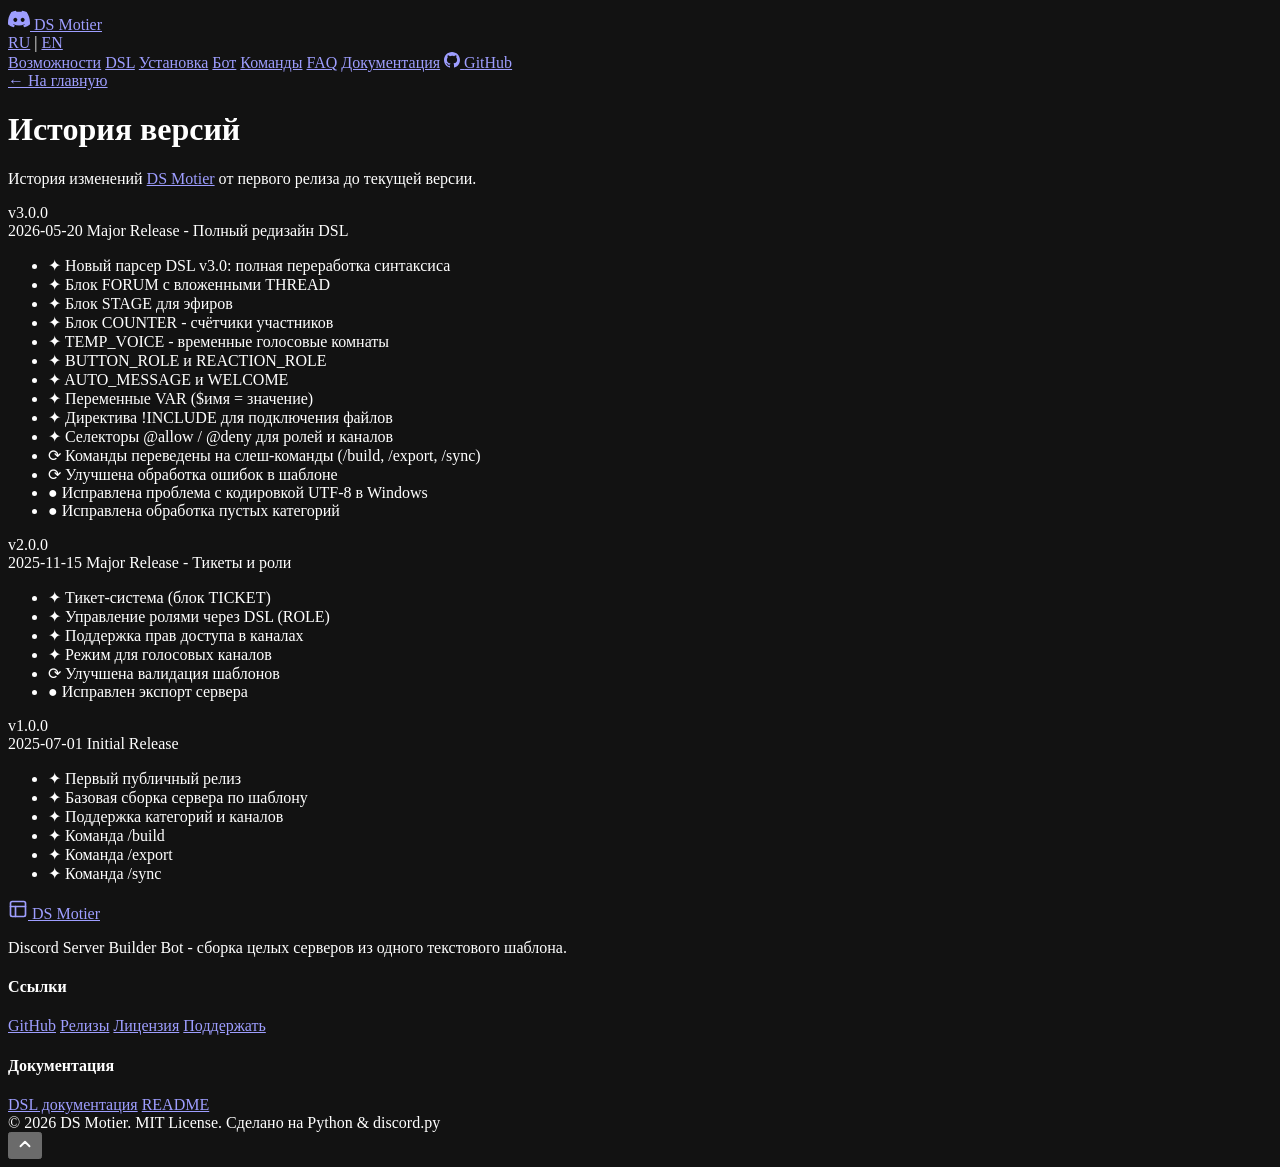
==== commit c1c9a42c: "i18n: add English pages (en/) + language switcher + hreflang (#4) - Create en/index.html, en/docs/in" ====
--- a/changelog/index.html
+++ b/changelog/index.html
@@ -1,4 +1,4 @@
-﻿<!DOCTYPE html><html lang="ru"> <head><meta charset="UTF-8"><meta name="viewport" content="width=device-width, initial-scale=1.0"><meta name="color-scheme" content="dark"><meta name="keywords" content="discord бот, сборка discord сервера, dsl v3.0, discord server builder, discord шаблон, discord автоматизация"><title>История версий - DS Motier - сборка Discord серверов</title><meta name="description" content="История изменений DS Motier: новые функции, улучшения, исправления."><meta property="og:title" content="История версий - DS Motier - сборка Discord серверов"><meta property="og:description" content="История изменений DS Motier: новые функции, улучшения, исправления."><meta property="og:type" content="website"><meta property="og:url" content="https://ewee-eco.github.io/DS-Motier/"><meta property="og:image" content="https://ewee-eco.github.io/DS-Motier/og-image.png"><link rel="canonical" href="https://ewee-eco.github.io/DS-Motier/"><link rel="icon" type="image/svg+xml" href="/DS-Motier/favicon.svg"><link rel="preconnect" href="https://fonts.googleapis.com"><link rel="preconnect" href="https://fonts.gstatic.com" crossorigin><link href="https://fonts.googleapis.com/css2?family=Inter:wght@400;500;600;700;800;900&family=JetBrains+Mono:wght@400;500&display=swap" rel="stylesheet"><script type="application/ld+json">{"@context":"https://schema.org","@type":"SoftwareApplication","name":"DS Motier","operatingSystem":"Windows, macOS, Linux","applicationCategory":"Utilities","description":"История изменений DS Motier: новые функции, улучшения, исправления.","offers":{"@type":"Offer","price":"0","priceCurrency":"USD"},"author":{"@type":"Person","name":"EwEE-ECO"}}</script><link rel="stylesheet" href="/DS-Motier/styles/global.css"></head> <body>  <header class="header" id="header"> <div class="header-inner"> <a href="/DS-Motier/" class="logo"> <svg width="22" height="22" viewBox="0 0 127.14 96.36" fill="currentColor"> <path d="M107.7,8.07A105.15,105.15,0,0,0,81.47,0a72.06,72.06,0,0,0-3.36,6.83A97.68,97.68,0,0,0,49,6.83,72.37,72.37,0,0,0,45.64,0,105.89,105.89,0,0,0,19.39,8.09C2.79,32.65-1.71,56.6.54,80.21h0A105.73,105.73,0,0,0,32.71,96.36,77.7,77.7,0,0,0,39.6,85.25a68.42,68.42,0,0,1-10.85-5.18c.91-.66,1.8-1.34,2.66-2a75.57,75.57,0,0,0,64.32,0c.87.71,1.76,1.39,2.66,2a68.68,68.68,0,0,1-10.87,5.19,77,77,0,0,0,6.89,11.1A105.25,105.25,0,0,0,126.6,80.22h0C129.24,52.84,122.09,29.11,107.7,8.07ZM42.45,65.69C36.18,65.69,31,60,31,53s5-12.74,11.43-12.74S54,46,53.89,53,48.84,65.69,42.45,65.69Zm42.24,0C78.41,65.69,73.25,60,73.25,53s5-12.74,11.44-12.74S96.23,46,96.12,53,91.08,65.69,84.69,65.69Z"></path> </svg> <span>DS Motier</span> </a> <nav class="header-nav"> <a href="/DS-Motier/#features">Возможности</a> <a href="/DS-Motier/#showcase">DSL</a> <a href="/DS-Motier/#how-it-works">Установка</a> <a href="/DS-Motier/#bot-setup">Бот</a> <a href="/DS-Motier/#commands">Команды</a> <a href="/DS-Motier/#faq">FAQ</a> <a href="/DS-Motier/docs/">Документация</a> <a href="https://github.com/EwEE-ECO/DS-Motier" target="_blank" rel="noopener noreferrer" class="header-gh-link"> <svg width="16" height="16" viewBox="0 0 24 24" fill="currentColor"> <path d="M12 0C5.374 0 0 5.373 0 12c0 5.302 3.438 9.8 8.207 11.387.599.111.793-.261.793-.577v-2.234c-3.338.726-4.033-1.416-4.033-1.416-.546-1.387-1.333-1.756-1.333-1.756-1.089-.745.083-.729.083-.729 1.205.084 1.839 1.237 1.839 1.237 1.07 1.834 2.807 1.304 3.492.997.107-.775.418-1.305.762-1.604-2.665-.305-5.467-1.334-5.467-5.931 0-1.311.469-2.381 1.236-3.221-.124-.303-.535-1.524.117-3.176 0 0 1.008-.322 3.301 1.23A11.509 11.509 0 0112 5.803c1.02.005 2.047.138 3.006.404 2.291-1.552 3.297-1.23 3.297-1.23.653 1.653.242 2.874.118 3.176.77.84 1.235 1.911 1.235 3.221 0 4.609-2.807 5.624-5.479 5.921.43.372.823 1.102.823 2.222v3.293c0 .319.192.694.801.576C20.566 21.797 24 17.3 24 12c0-6.627-5.373-12-12-12z"></path> </svg> <span>GitHub</span> </a> </nav> </div> </header> <script type="module">const d=document.getElementById("header");let s=0;window.addEventListener("scroll",()=>{const e=window.scrollY;e>120&&e>s?d.classList.add("header-hidden"):d.classList.remove("header-hidden"),s=e},{passive:!0});</script> <main class="page-section"> <div class="page-section-inner"> <a href="/DS-Motier/" class="back-link">← На главную</a> <h1>История версий</h1> <p>История изменений <a href="/DS-Motier/">DS Motier</a> от первого релиза до текущей версии.</p> <article class="release"> <header class="release-header"> <div class="release-version">v3.0.0</div> <time class="release-date">2026-05-20</time> <span class="release-tag">Major Release - Полный редизайн DSL</span> </header> <ul class="release-changes"> <li class="release-change release-change-feature"> <span class="release-change-type"> ✦   </span> Новый парсер DSL v3.0: полная переработка синтаксиса </li><li class="release-change release-change-feature"> <span class="release-change-type"> ✦   </span> Блок FORUM с вложенными THREAD </li><li class="release-change release-change-feature"> <span class="release-change-type"> ✦   </span> Блок STAGE для эфиров </li><li class="release-change release-change-feature"> <span class="release-change-type"> ✦   </span> Блок COUNTER - счётчики участников </li><li class="release-change release-change-feature"> <span class="release-change-type"> ✦   </span> TEMP_VOICE - временные голосовые комнаты </li><li class="release-change release-change-feature"> <span class="release-change-type"> ✦   </span> BUTTON_ROLE и REACTION_ROLE </li><li class="release-change release-change-feature"> <span class="release-change-type"> ✦   </span> AUTO_MESSAGE и WELCOME </li><li class="release-change release-change-feature"> <span class="release-change-type"> ✦   </span> Переменные VAR ($имя = значение) </li><li class="release-change release-change-feature"> <span class="release-change-type"> ✦   </span> Директива !INCLUDE для подключения файлов </li><li class="release-change release-change-feature"> <span class="release-change-type"> ✦   </span> Селекторы @allow / @deny для ролей и каналов </li><li class="release-change release-change-change"> <span class="release-change-type">  ⟳  </span> Команды переведены на слеш-команды (/build, /export, /sync) </li><li class="release-change release-change-change"> <span class="release-change-type">  ⟳  </span> Улучшена обработка ошибок в шаблоне </li><li class="release-change release-change-fix"> <span class="release-change-type">   ● </span> Исправлена проблема с кодировкой UTF-8 в Windows </li><li class="release-change release-change-fix"> <span class="release-change-type">   ● </span> Исправлена обработка пустых категорий </li> </ul> </article><article class="release"> <header class="release-header"> <div class="release-version">v2.0.0</div> <time class="release-date">2025-11-15</time> <span class="release-tag">Major Release - Тикеты и роли</span> </header> <ul class="release-changes"> <li class="release-change release-change-feature"> <span class="release-change-type"> ✦   </span> Тикет-система (блок TICKET) </li><li class="release-change release-change-feature"> <span class="release-change-type"> ✦   </span> Управление ролями через DSL (ROLE) </li><li class="release-change release-change-feature"> <span class="release-change-type"> ✦   </span> Поддержка прав доступа в каналах </li><li class="release-change release-change-feature"> <span class="release-change-type"> ✦   </span> Режим для голосовых каналов </li><li class="release-change release-change-change"> <span class="release-change-type">  ⟳  </span> Улучшена валидация шаблонов </li><li class="release-change release-change-fix"> <span class="release-change-type">   ● </span> Исправлен экспорт сервера </li> </ul> </article><article class="release"> <header class="release-header"> <div class="release-version">v1.0.0</div> <time class="release-date">2025-07-01</time> <span class="release-tag">Initial Release</span> </header> <ul class="release-changes"> <li class="release-change release-change-feature"> <span class="release-change-type"> ✦   </span> Первый публичный релиз </li><li class="release-change release-change-feature"> <span class="release-change-type"> ✦   </span> Базовая сборка сервера по шаблону </li><li class="release-change release-change-feature"> <span class="release-change-type"> ✦   </span> Поддержка категорий и каналов </li><li class="release-change release-change-feature"> <span class="release-change-type"> ✦   </span> Команда /build </li><li class="release-change release-change-feature"> <span class="release-change-type"> ✦   </span> Команда /export </li><li class="release-change release-change-feature"> <span class="release-change-type"> ✦   </span> Команда /sync </li> </ul> </article> </div> </main> <footer class="footer"> <div class="footer-inner"> <div class="footer-brand"> <a href="#" class="logo"> <svg width="20" height="20" viewBox="0 0 24 24" fill="none" stroke="currentColor" stroke-width="2" stroke-linecap="round" stroke-linejoin="round"> <rect x="3" y="3" width="18" height="18" rx="2" ry="2"></rect> <line x1="3" y1="9" x2="21" y2="9"></line> <line x1="9" y1="21" x2="9" y2="9"></line> </svg>
+﻿<!DOCTYPE html><html lang="ru"> <head><meta charset="UTF-8"><meta name="viewport" content="width=device-width, initial-scale=1.0"><meta name="color-scheme" content="dark"><meta name="keywords" content="discord бот, сборка discord сервера, dsl v3.0, discord server builder, discord шаблон, discord автоматизация"><title>История версий - DS Motier - сборка Discord серверов</title><meta name="description" content="История изменений DS Motier: новые функции, улучшения, исправления."><meta property="og:title" content="История версий - DS Motier - сборка Discord серверов"><meta property="og:description" content="История изменений DS Motier: новые функции, улучшения, исправления."><meta property="og:type" content="website"><meta property="og:url" content="https://ewee-eco.github.io/DS-Motier/"><meta property="og:image" content="https://ewee-eco.github.io/DS-Motier/og-image.png"><link rel="alternate" hreflang="ru" href="https://ewee-eco.github.io/DS-Motier/changelog/"><link rel="alternate" hreflang="en" href="https://ewee-eco.github.io/DS-Motier/en/changelog/"><link rel="alternate" hreflang="x-default" href="https://ewee-eco.github.io/DS-Motier/changelog/"><link rel="canonical" href="https://ewee-eco.github.io/DS-Motier/changelog/"><link rel="icon" type="image/svg+xml" href="/DS-Motier/favicon.svg"><link rel="preconnect" href="https://fonts.googleapis.com"><link rel="preconnect" href="https://fonts.gstatic.com" crossorigin><link href="https://fonts.googleapis.com/css2?family=Inter:wght@400;500;600;700;800;900&family=JetBrains+Mono:wght@400;500&display=swap" rel="stylesheet"><script type="application/ld+json">{"@context":"https://schema.org","@type":"SoftwareApplication","name":"DS Motier","operatingSystem":"Windows, macOS, Linux","applicationCategory":"Utilities","description":"История изменений DS Motier: новые функции, улучшения, исправления.","inLanguage":"ru","offers":{"@type":"Offer","price":"0","priceCurrency":"USD"},"author":{"@type":"Person","name":"EwEE-ECO"}}</script><link rel="stylesheet" href="/DS-Motier/styles/global.css"></head> <body>  <header class="header" id="header"> <div class="header-inner"> <a href="/DS-Motier/" class="logo"> <svg width="22" height="22" viewBox="0 0 127.14 96.36" fill="currentColor"> <path d="M107.7,8.07A105.15,105.15,0,0,0,81.47,0a72.06,72.06,0,0,0-3.36,6.83A97.68,97.68,0,0,0,49,6.83,72.37,72.37,0,0,0,45.64,0,105.89,105.89,0,0,0,19.39,8.09C2.79,32.65-1.71,56.6.54,80.21h0A105.73,105.73,0,0,0,32.71,96.36,77.7,77.7,0,0,0,39.6,85.25a68.42,68.42,0,0,1-10.85-5.18c.91-.66,1.8-1.34,2.66-2a75.57,75.57,0,0,0,64.32,0c.87.71,1.76,1.39,2.66,2a68.68,68.68,0,0,1-10.87,5.19,77,77,0,0,0,6.89,11.1A105.25,105.25,0,0,0,126.6,80.22h0C129.24,52.84,122.09,29.11,107.7,8.07ZM42.45,65.69C36.18,65.69,31,60,31,53s5-12.74,11.43-12.74S54,46,53.89,53,48.84,65.69,42.45,65.69Zm42.24,0C78.41,65.69,73.25,60,73.25,53s5-12.74,11.44-12.74S96.23,46,96.12,53,91.08,65.69,84.69,65.69Z"></path> </svg> <span>DS Motier</span> </a> <nav class="nav-lang"> <a href="/DS-Motier/changelog/" class="lang-link active">RU</a> <span>|</span> <a href="/DS-Motier/en/changelog/" class="lang-link">EN</a> </nav> <nav class="header-nav"> <a href="/DS-Motier/#features">Возможности</a> <a href="/DS-Motier/#showcase">DSL</a> <a href="/DS-Motier/#how-it-works">Установка</a> <a href="/DS-Motier/#bot-setup">Бот</a> <a href="/DS-Motier/#commands">Команды</a> <a href="/DS-Motier/#faq">FAQ</a> <a href="/DS-Motier/docs/">Документация</a> <a href="https://github.com/EwEE-ECO/DS-Motier" target="_blank" rel="noopener noreferrer" class="header-gh-link"> <svg width="16" height="16" viewBox="0 0 24 24" fill="currentColor"> <path d="M12 0C5.374 0 0 5.373 0 12c0 5.302 3.438 9.8 8.207 11.387.599.111.793-.261.793-.577v-2.234c-3.338.726-4.033-1.416-4.033-1.416-.546-1.387-1.333-1.756-1.333-1.756-1.089-.745.083-.729.083-.729 1.205.084 1.839 1.237 1.839 1.237 1.07 1.834 2.807 1.304 3.492.997.107-.775.418-1.305.762-1.604-2.665-.305-5.467-1.334-5.467-5.931 0-1.311.469-2.381 1.236-3.221-.124-.303-.535-1.524.117-3.176 0 0 1.008-.322 3.301 1.23A11.509 11.509 0 0112 5.803c1.02.005 2.047.138 3.006.404 2.291-1.552 3.297-1.23 3.297-1.23.653 1.653.242 2.874.118 3.176.77.84 1.235 1.911 1.235 3.221 0 4.609-2.807 5.624-5.479 5.921.43.372.823 1.102.823 2.222v3.293c0 .319.192.694.801.576C20.566 21.797 24 17.3 24 12c0-6.627-5.373-12-12-12z"></path> </svg> <span>GitHub</span> </a> </nav> </div> </header> <script type="module">const d=document.getElementById("header");let s=0;window.addEventListener("scroll",()=>{const e=window.scrollY;e>120&&e>s?d.classList.add("header-hidden"):d.classList.remove("header-hidden"),s=e},{passive:!0});</script> <main class="page-section"> <div class="page-section-inner"> <a href="/DS-Motier/" class="back-link">← На главную</a> <h1>История версий</h1> <p>История изменений <a href="/DS-Motier/">DS Motier</a> от первого релиза до текущей версии.</p> <article class="release"> <header class="release-header"> <div class="release-version">v3.0.0</div> <time class="release-date">2026-05-20</time> <span class="release-tag">Major Release - Полный редизайн DSL</span> </header> <ul class="release-changes"> <li class="release-change release-change-feature"> <span class="release-change-type"> ✦   </span> Новый парсер DSL v3.0: полная переработка синтаксиса </li><li class="release-change release-change-feature"> <span class="release-change-type"> ✦   </span> Блок FORUM с вложенными THREAD </li><li class="release-change release-change-feature"> <span class="release-change-type"> ✦   </span> Блок STAGE для эфиров </li><li class="release-change release-change-feature"> <span class="release-change-type"> ✦   </span> Блок COUNTER - счётчики участников </li><li class="release-change release-change-feature"> <span class="release-change-type"> ✦   </span> TEMP_VOICE - временные голосовые комнаты </li><li class="release-change release-change-feature"> <span class="release-change-type"> ✦   </span> BUTTON_ROLE и REACTION_ROLE </li><li class="release-change release-change-feature"> <span class="release-change-type"> ✦   </span> AUTO_MESSAGE и WELCOME </li><li class="release-change release-change-feature"> <span class="release-change-type"> ✦   </span> Переменные VAR ($имя = значение) </li><li class="release-change release-change-feature"> <span class="release-change-type"> ✦   </span> Директива !INCLUDE для подключения файлов </li><li class="release-change release-change-feature"> <span class="release-change-type"> ✦   </span> Селекторы @allow / @deny для ролей и каналов </li><li class="release-change release-change-change"> <span class="release-change-type">  ⟳  </span> Команды переведены на слеш-команды (/build, /export, /sync) </li><li class="release-change release-change-change"> <span class="release-change-type">  ⟳  </span> Улучшена обработка ошибок в шаблоне </li><li class="release-change release-change-fix"> <span class="release-change-type">   ● </span> Исправлена проблема с кодировкой UTF-8 в Windows </li><li class="release-change release-change-fix"> <span class="release-change-type">   ● </span> Исправлена обработка пустых категорий </li> </ul> </article><article class="release"> <header class="release-header"> <div class="release-version">v2.0.0</div> <time class="release-date">2025-11-15</time> <span class="release-tag">Major Release - Тикеты и роли</span> </header> <ul class="release-changes"> <li class="release-change release-change-feature"> <span class="release-change-type"> ✦   </span> Тикет-система (блок TICKET) </li><li class="release-change release-change-feature"> <span class="release-change-type"> ✦   </span> Управление ролями через DSL (ROLE) </li><li class="release-change release-change-feature"> <span class="release-change-type"> ✦   </span> Поддержка прав доступа в каналах </li><li class="release-change release-change-feature"> <span class="release-change-type"> ✦   </span> Режим для голосовых каналов </li><li class="release-change release-change-change"> <span class="release-change-type">  ⟳  </span> Улучшена валидация шаблонов </li><li class="release-change release-change-fix"> <span class="release-change-type">   ● </span> Исправлен экспорт сервера </li> </ul> </article><article class="release"> <header class="release-header"> <div class="release-version">v1.0.0</div> <time class="release-date">2025-07-01</time> <span class="release-tag">Initial Release</span> </header> <ul class="release-changes"> <li class="release-change release-change-feature"> <span class="release-change-type"> ✦   </span> Первый публичный релиз </li><li class="release-change release-change-feature"> <span class="release-change-type"> ✦   </span> Базовая сборка сервера по шаблону </li><li class="release-change release-change-feature"> <span class="release-change-type"> ✦   </span> Поддержка категорий и каналов </li><li class="release-change release-change-feature"> <span class="release-change-type"> ✦   </span> Команда /build </li><li class="release-change release-change-feature"> <span class="release-change-type"> ✦   </span> Команда /export </li><li class="release-change release-change-feature"> <span class="release-change-type"> ✦   </span> Команда /sync </li> </ul> </article> </div> </main> <footer class="footer"> <div class="footer-inner"> <div class="footer-brand"> <a href="#" class="logo"> <svg width="20" height="20" viewBox="0 0 24 24" fill="none" stroke="currentColor" stroke-width="2" stroke-linecap="round" stroke-linejoin="round"> <rect x="3" y="3" width="18" height="18" rx="2" ry="2"></rect> <line x1="3" y1="9" x2="21" y2="9"></line> <line x1="9" y1="21" x2="9" y2="9"></line> </svg>
 DS Motier
 </a> <p class="footer-desc">
 Discord Server Builder Bot - сборка целых серверов из одного текстового шаблона.
